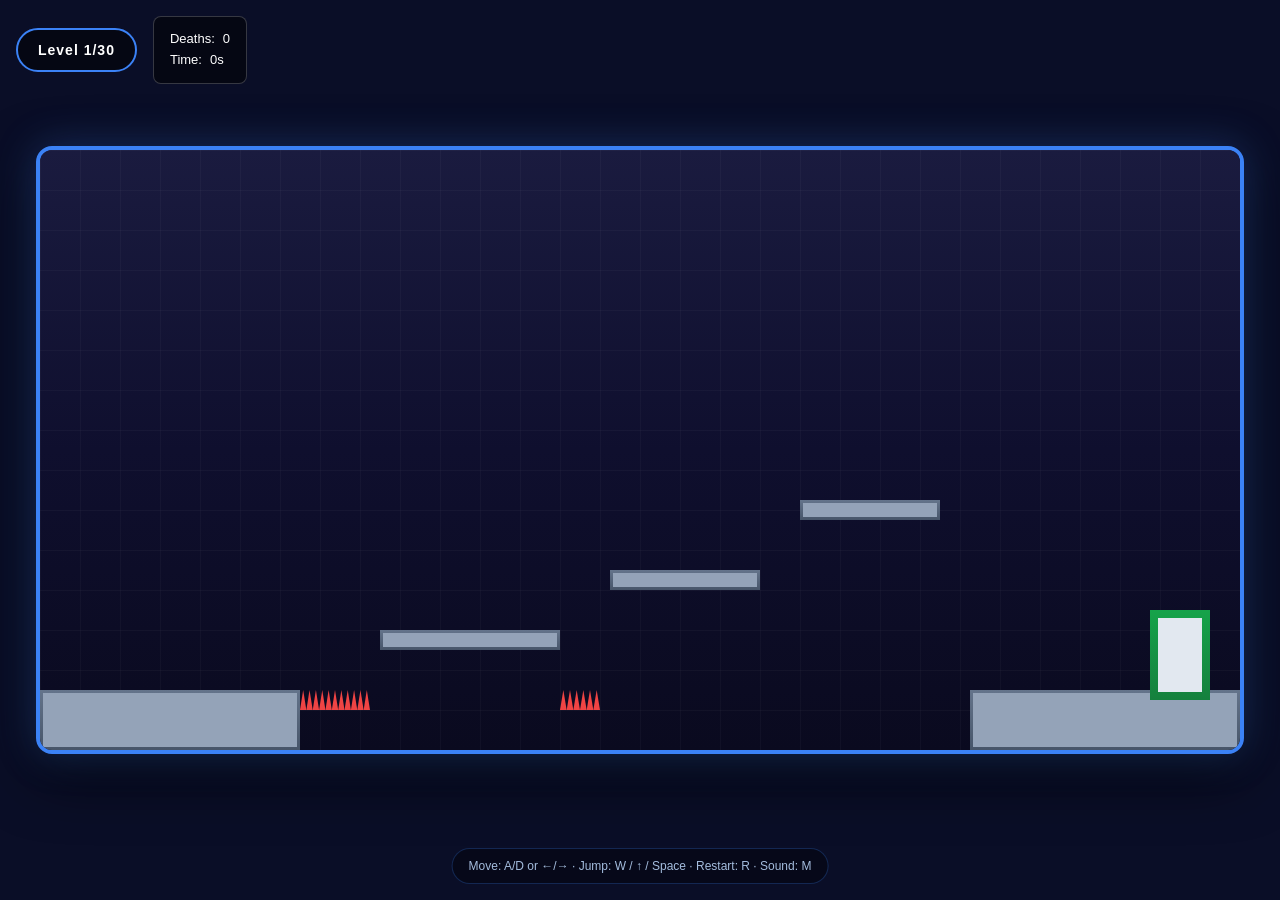
==== advanced-game.html @ cf571238 "Add advanced version with sound effects, 30 levels, saws, and better graphics" ====
<!DOCTYPE html>
<html lang="en">
<head>
  <meta charset="UTF-8" />
  <meta name="viewport" content="width=device-width,initial-scale=1.0" />
  <title>Level Devil - Advanced</title>
  <style>
    * { box-sizing: border-box; }
    html, body {
      margin: 0;
      padding: 0;
      width: 100%;
      height: 100%;
      overflow: hidden;
      background: #0a0e27;
      color: white;
      font-family: 'Arial', sans-serif;
    }
    .container {
      width: 100vw;
      height: 100vh;
      display: flex;
      flex-direction: column;
      align-items: center;
      justify-content: center;
      gap: 16px;
    }
    .header {
      position: absolute;
      top: 16px;
      left: 16px;
      z-index: 10;
      display: flex;
      gap: 16px;
      align-items: center;
    }
    .hud {
      padding: 12px 20px;
      background: rgba(0,0,0,0.5);
      border: 2px solid #3b82f6;
      border-radius: 999px;
      font-weight: bold;
      letter-spacing: 1px;
      font-size: 14px;
    }
    .stats {
      padding: 12px 16px;
      background: rgba(0,0,0,0.5);
      border: 1px solid rgba(255,255,255,0.2);
      border-radius: 8px;
      font-size: 13px;
      line-height: 1.6;
    }
    .stats div {
      display: flex;
      gap: 8px;
    }
    #game {
      display: block;
      background: linear-gradient(135deg, #1a1b3f 0%, #0f0f2e 50%, #0a0a1f 100%);
      border: 4px solid #3b82f6;
      border-radius: 16px;
      box-shadow: 0 0 40px rgba(59, 130, 246, 0.3), 0 20px 60px rgba(0,0,0,0.7);
      max-width: 95vw;
      max-height: 85vh;
    }
    .help {
      position: absolute;
      bottom: 16px;
      left: 50%;
      transform: translateX(-50%);
      font-size: 12px;
      color: #bfdbfe;
      opacity: 0.85;
      background: rgba(0,0,0,0.4);
      padding: 10px 16px;
      border-radius: 999px;
      border: 1px solid rgba(59, 130, 246, 0.3);
      text-align: center;
      z-index: 10;
    }
    .modal {
      position: fixed;
      top: 0;
      left: 0;
      width: 100%;
      height: 100%;
      background: rgba(0,0,0,0.85);
      display: flex;
      align-items: center;
      justify-content: center;
      z-index: 1000;
      backdrop-filter: blur(4px);
    }
    .modal-content {
      background: linear-gradient(135deg, #1a1b3f, #0f0f2e);
      padding: 40px;
      border-radius: 16px;
      border: 2px solid #3b82f6;
      text-align: center;
      max-width: 500px;
      box-shadow: 0 0 60px rgba(59, 130, 246, 0.4);
    }
    .modal h1 {
      font-size: 48px;
      margin: 0 0 20px 0;
      color: #fbbf24;
      text-shadow: 0 0 10px rgba(251, 191, 36, 0.5);
    }
    .modal h2 {
      font-size: 28px;
      margin: 0 0 16px 0;
      color: #60a5fa;
    }
    .modal p {
      font-size: 16px;
      margin: 8px 0;
      color: #d1d5db;
      line-height: 1.6;
    }
    .modal button {
      margin-top: 24px;
      padding: 12px 32px;
      font-size: 16px;
      font-weight: bold;
      background: linear-gradient(135deg, #3b82f6, #1e40af);
      color: white;
      border: none;
      border-radius: 8px;
      cursor: pointer;
      transition: all 0.3s;
    }
    .modal button:hover {
      transform: scale(1.05);
      box-shadow: 0 0 20px rgba(59, 130, 246, 0.6);
    }
    .hidden { display: none; }
  </style>
</head>
<body>
  <div class="container">
    <div class="header">
      <div class="hud" id="hud">Level 1/30</div>
      <div class="stats">
        <div>Deaths: <span id="deathCount">0</span></div>
        <div>Time: <span id="timer">0s</span></div>
      </div>
    </div>
    <canvas id="game" width="1200" height="600"></canvas>
    <div class="help">Move: A/D or ←/→ · Jump: W / ↑ / Space · Restart: R · Sound: M</div>
  </div>

  <div class="modal hidden" id="startModal">
    <div class="modal-content">
      <h1>LEVEL DEVIL</h1>
      <p>A deceptive platformer</p>
      <p>Reach the exit... if you can find it.</p>
      <button onclick="startGame()">START GAME</button>
    </div>
  </div>

  <div class="modal hidden" id="winModal">
    <div class="modal-content">
      <h2 id="winTitle">Level Complete!</h2>
      <p id="winMessage"></p>
      <button onclick="nextLevel()">NEXT LEVEL</button>
    </div>
  </div>

  <div class="modal hidden" id="gameOverModal">
    <div class="modal-content">
      <h2>GAME OVER</h2>
      <p id="gameOverMessage"></p>
      <button onclick="resetLevel()">RETRY</button>
      <button onclick="startGame()">RESTART FROM LEVEL 1</button>
    </div>
  </div>

  <script>
    // ============= AUDIO CONTEXT =============
    class SoundManager {
      constructor() {
        this.enabled = true;
        this.audioContext = null;
      }

      init() {
        if (!this.audioContext) {
          this.audioContext = new (window.AudioContext || window.webkitAudioContext)();
        }
      }

      play(type, duration = 0.1, freq1 = 400, freq2 = 200) {
        if (!this.enabled || !this.audioContext) return;

        const now = this.audioContext.currentTime;
        const osc = this.audioContext.createOscillator();
        const gain = this.audioContext.createGain();

        osc.connect(gain);
        gain.connect(this.audioContext.destination);

        switch(type) {
          case 'jump':
            osc.frequency.setValueAtTime(600, now);
            osc.frequency.exponentialRampToValueAtTime(200, now + 0.15);
            gain.gain.setValueAtTime(0.1, now);
            gain.gain.exponentialRampToValueAtTime(0.01, now + 0.15);
            osc.start(now);
            osc.stop(now + 0.15);
            break;
          case 'death':
            osc.frequency.setValueAtTime(300, now);
            osc.frequency.exponentialRampToValueAtTime(50, now + 0.3);
            gain.gain.setValueAtTime(0.2, now);
            gain.gain.exponentialRampToValueAtTime(0.01, now + 0.3);
            osc.start(now);
            osc.stop(now + 0.3);
            break;
          case 'levelup':
            for (let i = 0; i < 4; i++) {
              const o = this.audioContext.createOscillator();
              const g = this.audioContext.createGain();
              o.connect(g);
              g.connect(this.audioContext.destination);
              o.frequency.value = 400 + i * 150;
              g.gain.setValueAtTime(0.1, now + i * 0.1);
              g.gain.exponentialRampToValueAtTime(0.01, now + i * 0.1 + 0.15);
              o.start(now + i * 0.1);
              o.stop(now + i * 0.1 + 0.15);
            }
            break;
          case 'trap':
            osc.frequency.setValueAtTime(200, now);
            osc.frequency.exponentialRampToValueAtTime(100, now + 0.2);
            gain.gain.setValueAtTime(0.15, now);
            gain.gain.exponentialRampToValueAtTime(0.01, now + 0.2);
            osc.start(now);
            osc.stop(now + 0.2);
            break;
          case 'step':
            osc.frequency.setValueAtTime(freq1, now);
            gain.gain.setValueAtTime(0.05, now);
            gain.gain.exponentialRampToValueAtTime(0.01, now + duration);
            osc.start(now);
            osc.stop(now + duration);
            break;
        }
      }

      toggle() {
        this.enabled = !this.enabled;
        return this.enabled;
      }
    }

    const soundManager = new SoundManager();

    // ============= GAME SETUP =============
    const canvas = document.getElementById("game");
    const ctx = canvas.getContext("2d");
    const hud = document.getElementById("hud");
    const deathCount = document.getElementById("deathCount");
    const timer = document.getElementById("timer");

    const keys = {};
    window.addEventListener("keydown", (e) => {
      const k = e.key.toLowerCase();
      if (["arrowup","arrowdown","arrowleft","arrowright"," "].includes(k) || k === " ") {
        e.preventDefault();
      }
      keys[k] = true;
      if (k === "r") resetLevel();
      if (k === "m") {
        const enabled = soundManager.toggle();
        console.log("Sound: " + (enabled ? "ON" : "OFF"));
      }
    });
    window.addEventListener("keyup", (e) => {
      keys[e.key.toLowerCase()] = false;
    });

    // ============= LEVELS =============
    const levels = [
      {
        name: "Simple Start",
        start: { x: 30, y: 450 },
        platforms: [
          { x: 0, y: 540, w: 260, h: 60 },
          { x: 340, y: 480, w: 180, h: 20 },
          { x: 570, y: 420, w: 150, h: 20 },
          { x: 760, y: 350, w: 140, h: 20 },
          { x: 930, y: 540, w: 270, h: 60 }
        ],
        spikes: [
          { x: 260, y: 540, w: 70, h: 20 },
          { x: 520, y: 540, w: 40, h: 20 }
        ],
        doors: [
          { x: 1110, y: 460, w: 60, h: 90, fake: false }
        ],
        message: "Just reach the green door."
      },
      {
        name: "First Trap",
        start: { x: 30, y: 450 },
        platforms: [
          { x: 0, y: 540, w: 280, h: 60 },
          { x: 360, y: 480, w: 160, h: 20 },
          { x: 580, y: 420, w: 140, h: 20 },
          { x: 770, y: 500, w: 160, h: 20 },
          { x: 970, y: 540, w: 230, h: 60 }
        ],
        spikes: [
          { x: 280, y: 540, w: 60, h: 20 },
          { x: 520, y: 540, w: 30, h: 20 },
          { x: 720, y: 540, w: 30, h: 20 }
        ],
        doors: [
          { x: 1140, y: 460, w: 60, h: 90, fake: false },
          { x: 800, y: 400, w: 60, h: 90, fake: true }
        ],
        message: "Red doors are traps."
      },
      {
        name: "Disappearing Act",
        start: { x: 30, y: 450 },
        platforms: [
          { x: 0, y: 540, w: 280, h: 60 },
          { x: 360, y: 480, w: 160, h: 20 },
          { x: 580, y: 420, w: 140, h: 20, disappearOnTouch: true },
          { x: 770, y: 470, w: 180, h: 20 },
          { x: 1000, y: 540, w: 200, h: 60 }
        ],
        spikes: [
          { x: 280, y: 540, w: 60, h: 20 },
          { x: 520, y: 540, w: 30, h: 20 },
          { x: 750, y: 540, w: 30, h: 20 }
        ],
        doors: [
          { x: 1140, y: 460, w: 60, h: 90, fake: false }
        ],
        message: "Some platforms disappear when you step on them."
      },
      {
        name: "Double Fake",
        start: { x: 30, y: 450 },
        platforms: [
          { x: 0, y: 540, w: 300, h: 60 },
          { x: 380, y: 480, w: 160, h: 20 },
          { x: 600, y: 420, w: 150, h: 20 },
          { x: 800, y: 350, w: 120, h: 20 },
          { x: 1000, y: 540, w: 200, h: 60 }
        ],
        spikes: [
          { x: 300, y: 540, w: 60, h: 20 },
          { x: 540, y: 540, w: 35, h: 20 },
          { x: 750, y: 540, w: 35, h: 20 },
          { x: 920, y: 540, w: 35, h: 20 }
        ],
        doors: [
          { x: 1150, y: 460, w: 60, h: 90, fake: false },
          { x: 820, y: 250, w: 60, h: 90, fake: true },
          { x: 600, y: 310, w: 60, h: 90, fake: true }
        ],
        message: "Two fake exits. Only one is real."
      },
      {
        name: "Reverse Controls",
        start: { x: 30, y: 450 },
        platforms: [
          { x: 0, y: 540, w: 280, h: 60 },
          { x: 360, y: 480, w: 160, h: 20 },
          { x: 580, y: 420, w: 140, h: 20 },
          { x: 800, y: 360, w: 160, h: 20 },
          { x: 1000, y: 540, w: 200, h: 60 }
        ],
        spikes: [
          { x: 280, y: 540, w: 60, h: 20 },
          { x: 520, y: 540, w: 30, h: 20 },
          { x: 720, y: 540, w: 40, h: 20 },
          { x: 960, y: 540, w: 30, h: 20 }
        ],
        doors: [
          { x: 1150, y: 460, w: 60, h: 90, fake: false }
        ],
        message: "Your controls will flip. Be ready.",
        controlFlip: { triggerX: 700, duration: 120 }
      },
      {
        name: "Spike Maze",
        start: { x: 30, y: 450 },
        platforms: [
          { x: 0, y: 540, w: 300, h: 60 },
          { x: 380, y: 480, w: 160, h: 20 },
          { x: 580, y: 420, w: 160, h: 20 },
          { x: 800, y: 360, w: 160, h: 20 },
          { x: 1020, y: 540, w: 180, h: 60 }
        ],
        spikes: [
          { x: 300, y: 540, w: 65, h: 20 },
          { x: 540, y: 540, w: 30, h: 20 },
          { x: 740, y: 540, w: 50, h: 20 },
          { x: 960, y: 540, w: 50, h: 20 }
        ],
        doors: [
          { x: 1150, y: 460, w: 60, h: 90, fake: false }
        ],
        message: "Navigate through the spikes."
      },
      {
        name: "Hidden Exit",
        start: { x: 30, y: 450 },
        platforms: [
          { x: 0, y: 540, w: 280, h: 60 },
          { x: 360, y: 480, w: 160, h: 20 },
          { x: 580, y: 420, w: 140, h: 20 },
          { x: 780, y: 500, w: 150, h: 20 },
          { x: 1000, y: 540, w: 200, h: 60 }
        ],
        spikes: [
          { x: 280, y: 540, w: 60, h: 20 },
          { x: 520, y: 540, w: 30, h: 20 },
          { x: 720, y: 540, w: 40, h: 20 },
          { x: 950, y: 540, w: 40, h: 20 }
        ],
        doors: [
          { x: 1140, y: 460, w: 60, h: 90, fake: false },
          { x: 360, y: 380, w: 60, h: 90, fake: true },
          { x: 600, y: 320, w: 60, h: 90, fake: true }
        ],
        message: "Multiple doors. Find the real one."
      },
      {
        name: "Moving Hazard",
        start: { x: 30, y: 450 },
        platforms: [
          { x: 0, y: 540, w: 300, h: 60 },
          { x: 380, y: 480, w: 160, h: 20 },
          { x: 600, y: 420, w: 140, h: 20 },
          { x: 800, y: 360, w: 140, h: 20 },
          { x: 1000, y: 540, w: 200, h: 60 }
        ],
        spikes: [
          { x: 300, y: 540, w: 65, h: 20 },
          { x: 540, y: 540, w: 35, h: 20 },
          { x: 740, y: 540, w: 35, h: 20 },
          { x: 960, y: 540, w: 30, h: 20 }
        ],
        saws: [
          { x: 400, y: 300, r: 25, direction: 1, speed: 2 }
        ],
        doors: [
          { x: 1140, y: 460, w: 60, h: 90, fake: false }
        ],
        message: "Watch out for the saw."
      },
      {
        name: "The Deceiver",
        start: { x: 30, y: 450 },
        platforms: [
          { x: 0, y: 540, w: 300, h: 60 },
          { x: 380, y: 470, w: 150, h: 20 },
          { x: 570, y: 410, w: 140, h: 20, disappearOnTouch: true },
          { x: 760, y: 470, w: 160, h: 20 },
          { x: 990, y: 540, w: 210, h: 60 }
        ],
        spikes: [
          { x: 300, y: 540, w: 65, h: 20 },
          { x: 530, y: 540, w: 30, h: 20 },
          { x: 710, y: 540, w: 40, h: 20 },
          { x: 950, y: 540, w: 35, h: 20 }
        ],
        doors: [
          { x: 1160, y: 460, w: 60, h: 90, fake: false },
          { x: 390, y: 370, w: 60, h: 90, fake: true }
        ],
        message: "Trust nothing.",
        controlFlip: { triggerX: 650, duration: 100 }
      },
      {
        name: "Final Challenge",
        start: { x: 30, y: 450 },
        platforms: [
          { x: 0, y: 540, w: 300, h: 60 },
          { x: 380, y: 480, w: 140, h: 20 },
          { x: 560, y: 420, w: 130, h: 20, disappearOnTouch: true },
          { x: 740, y: 360, w: 150, h: 20 },
          { x: 950, y: 470, w: 160, h: 20, disappearOnTouch: true },
          { x: 1050, y: 540, w: 150, h: 60 }
        ],
        spikes: [
          { x: 300, y: 540, w: 65, h: 20 },
          { x: 520, y: 540, w: 30, h: 20 },
          { x: 690, y: 540, w: 40, h: 20 },
          { x: 890, y: 540, w: 50, h: 20 }
        ],
        saws: [
          { x: 650, y: 280, r: 20, direction: 1, speed: 2.5 }
        ],
        doors: [
          { x: 1165, y: 460, w: 60, h: 90, fake: false },
          { x: 760, y: 260, w: 60, h: 90, fake: true }
        ],
        message: "Almost there. Don't give up.",
        controlFlip: { triggerX: 700, duration: 150 }
      },
      // More levels...
      ...Array.from({ length: 20 }, (_, i) => ({
        name: `Level ${11 + i}`,
        start: { x: 30, y: 450 },
        platforms: generateRandomLevel(i + 11),
        spikes: generateRandomSpikes(i + 11),
        saws: i % 3 === 0 ? [{ x: 400 + i * 30, y: 250 + i * 10, r: 20, direction: 1, speed: 2 + i * 0.1 }] : [],
        doors: [
          { x: 1140, y: 460, w: 60, h: 90, fake: false },
          ...generateFakeDoors(i + 11)
        ],
        message: ["Keep going!", "You got this!", "Almost there!", "Don't stop!", "One more push!"][i % 5],
        controlFlip: i % 4 === 0 ? { triggerX: 600 + i * 20, duration: 120 + i * 5 } : undefined
      }))
    ];

    function generateRandomLevel(seed) {
      const platforms = [
        { x: 0, y: 540, w: 300 + seed * 2, h: 60 }
      ];
      for (let i = 0; i < 4 + seed % 3; i++) {
        platforms.push({
          x: 350 + i * 200 + seed * 5,
          y: 480 - i * 50 - (seed % 10) * 3,
          w: 140 + (seed % 20),
          h: 20,
          disappearOnTouch: seed % (i + 2) === 0
        });
      }
      platforms.push({ x: 1000, y: 540, w: 200, h: 60 });
      return platforms;
    }

    function generateRandomSpikes(seed) {
      const spikes = [];
      for (let i = 0; i < 4 + seed % 3; i++) {
        spikes.push({
          x: 280 + i * 240 + seed * 3,
          y: 540,
          w: 30 + (seed % 40),
          h: 20
        });
      }
      return spikes;
    }

    function generateFakeDoors(seed) {
      const count = 1 + seed % 3;
      const doors = [];
      for (let i = 0; i < count; i++) {
        doors.push({
          x: 400 + i * 300 + seed * 10,
          y: 300 - i * 80,
          w: 60,
          h: 90,
          fake: true
        });
      }
      return doors;
    }

    let currentLevel = 0;
    let player;
    let gameOver = false;
    let levelStartTime = 0;
    let totalDeaths = 0;
    let levelDeaths = 0;
    let gameStarted = false;

    function createPlayer(x, y) {
      return {
        x, y,
        w: 28,
        h: 42,
        vx: 0,
        vy: 0,
        speed: 5,
        jumpForce: 14.5,
        gravity: 0.75,
        onGround: false,
        dir: 1,
        flipped: false,
        flipTimer: 0,
        color: "#facc15"
      };
    }

    function startGame() {
      soundManager.init();
      gameStarted = true;
      totalDeaths = 0;
      loadLevel(0);
      document.getElementById("startModal").classList.add("hidden");
    }

    function loadLevel(index) {
      currentLevel = Math.min(index, levels.length - 1);
      const level = levels[currentLevel];
      player = createPlayer(level.start.x, level.start.y);
      gameOver = false;
      levelDeaths = 0;
      levelStartTime = Date.now();
      hud.textContent = `Level ${currentLevel + 1}/${levels.length}`;
      for (const p of level.platforms) p.triggered = false;
    }

    function resetLevel() {
      soundManager.play('death');
      levelDeaths++;
      totalDeaths++;
      deathCount.textContent = totalDeaths;
      loadLevel(currentLevel);
    }

    function rectsIntersect(a, b) {
      return a.x < b.x + b.w &&
             a.x + a.w > b.x &&
             a.y < b.y + b.h &&
             a.y + a.h > b.y;
    }

    function getActivePlatforms() {
      const level = levels[currentLevel];
      return level.platforms.filter(p => !(p.disappearOnTouch && p.triggered));
    }

    function hitSpike() {
      const level = levels[currentLevel];
      for (const spike of level.spikes) {
        if (rectsIntersect(player, spike)) return true;
      }
      return false;
    }

    function hitSaw() {
      const level = levels[currentLevel];
      if (!level.saws) return false;
      for (const saw of level.saws) {
        const dx = (player.x + player.w / 2) - saw.x;
        const dy = (player.y + player.h / 2) - saw.y;
        const dist = Math.sqrt(dx * dx + dy * dy);
        if (dist < saw.r + 15) return true;
      }
      return false;
    }

    function checkDoor() {
      const level = levels[currentLevel];
      for (const door of level.doors) {
        if (door.fake && rectsIntersect(player, door)) {
          return "fake";
        }
        if (!door.fake && rectsIntersect(player, door)) {
          return "goal";
        }
      }
      return null;
    }

    function nextLevel() {
      soundManager.play('levelup');
      if (currentLevel < levels.length - 1) {
        document.getElementById("winModal").classList.remove("hidden");
        document.getElementById("winTitle").textContent = `Level ${currentLevel + 1} Complete!`;
        document.getElementById("winMessage").textContent = `Deaths: ${levelDeaths} | Time: ${Math.floor((Date.now() - levelStartTime) / 1000)}s`;
      } else {
        document.getElementById("winModal").classList.remove("hidden");
        document.getElementById("winTitle").textContent = "YOU ESCAPED THE DEVIL!";
        document.getElementById("winMessage").textContent = `Total Deaths: ${totalDeaths} | Final Time: ${Math.floor((Date.now() - levelStartTime) / 1000)}s`;
      }
    }

    function goToNextLevel() {
      loadLevel(currentLevel + 1);
      document.getElementById("winModal").classList.add("hidden");
    }

    function die() {
      if (gameOver) return;
      gameOver = true;
      soundManager.play('death');
      setTimeout(resetLevel, 300);
    }

    function update() {
      if (gameOver || !gameStarted) return;

      const level = levels[currentLevel];

      let moveX = 0;
      if (keys.d || keys.arrowright) moveX += 1;
      if (keys.a || keys.arrowleft) moveX -= 1;

      if (player.flipped) moveX *= -1;

      if (moveX !== 0) {
        player.vx = moveX * player.speed;
        player.dir = moveX;
      } else {
        player.vx = 0;
      }

      if ((keys.w || keys.arrowup || keys[" "]) && player.onGround) {
        player.vy = -player.jumpForce;
        player.onGround = false;
        soundManager.play('jump');
      }

      if (player.flipTimer > 0) {
        player.flipTimer -= 1;
      } else {
        player.flipped = false;
      }

      if (level.controlFlip && player.x > level.controlFlip.triggerX && !player.flipped) {
        player.flipped = true;
        player.flipTimer = level.controlFlip.duration;
        soundManager.play('trap');
      }

      player.vy += player.gravity;
      player.x += player.vx;

      for (const p of getActivePlatforms()) {
        if (rectsIntersect(player, p)) {
          if (player.vx > 0) player.x = p.x - player.w;
          if (player.vx < 0) player.x = p.x + p.w;
        }
      }

      player.y += player.vy;
      player.onGround = false;

      for (const p of getActivePlatforms()) {
        if (rectsIntersect(player, p)) {
          if (player.vy > 0) {
            player.y = p.y - player.h;
            player.vy = 0;
            player.onGround = true;
          } else if (player.vy < 0) {
            player.y = p.y + p.h;
            player.vy = 0;
          }

          if (p.disappearOnTouch && !p.triggered) {
            p.triggered = true;
          }
        }
      }

      if (player.y > canvas.height + 100) die();
      if (player.x < 0) player.x = 0;
      if (player.x + player.w > 1600) player.x = 1600 - player.w;

      if (hitSpike()) die();
      if (hitSaw()) die();

      const doorState = checkDoor();
      if (doorState === "fake") {
        soundManager.play('trap');
        die();
      }
      if (doorState === "goal") nextLevel();

      const elapsed = Math.floor((Date.now() - levelStartTime) / 1000);
      timer.textContent = elapsed + "s";
    }

    function drawBackground() {
      ctx.clearRect(0, 0, canvas.width, canvas.height);
      const grad = ctx.createLinearGradient(0, 0, 0, canvas.height);
      grad.addColorStop(0, "#1a1b3f");
      grad.addColorStop(0.5, "#0f0f2e");
      grad.addColorStop(1, "#0a0a1f");
      ctx.fillStyle = grad;
      ctx.fillRect(0, 0, canvas.width, canvas.height);

      ctx.fillStyle = "rgba(255,255,255,0.03)";
      for (let x = 0; x < canvas.width; x += 40) {
        ctx.fillRect(x, 0, 1, canvas.height);
      }
      for (let y = 0; y < canvas.height; y += 40) {
        ctx.fillRect(0, y, canvas.width, 1);
      }
    }

    function drawPlatforms() {
      const level = levels[currentLevel];
      for (const p of getActivePlatforms()) {
        const gradient = ctx.createLinearGradient(p.x, p.y, p.x, p.y + p.h);
        gradient.addColorStop(0, "#64748b");
        gradient.addColorStop(1, "#475569");
        ctx.fillStyle = gradient;
        ctx.fillRect(p.x, p.y, p.w, p.h);
        ctx.fillStyle = "#94a3b8";
        ctx.fillRect(p.x + 3, p.y + 3, p.w - 6, p.h - 6);
      }

      for (const d of level.doors) {
        const gradient = ctx.createLinearGradient(d.x, d.y, d.x, d.y + d.h);
        gradient.addColorStop(0, d.fake ? "#dc2626" : "#16a34a");
        gradient.addColorStop(1, d.fake ? "#7f1d1d" : "#15803d");
        ctx.fillStyle = gradient;
        ctx.fillRect(d.x, d.y, d.w, d.h);
        ctx.fillStyle = "#e2e8f0";
        ctx.fillRect(d.x + 8, d.y + 8, d.w - 16, d.h - 16);
      }
    }

    function drawSpikes() {
      const level = levels[currentLevel];
      for (const s of level.spikes) {
        ctx.fillStyle = "#ef4444";
        const count = Math.max(3, Math.floor(s.w / 6));
        const step = s.w / count;
        for (let i = 0; i < count; i++) {
          const x = s.x + i * step;
          ctx.beginPath();
          ctx.moveTo(x, s.y + s.h);
          ctx.lineTo(x + step / 2, s.y);
          ctx.lineTo(x + step, s.y + s.h);
          ctx.closePath();
          ctx.fill();
        }
      }
    }

    function drawSaws() {
      const level = levels[currentLevel];
      if (!level.saws) return;

      for (const saw of level.saws) {
        saw.x += saw.speed * saw.direction;
        if (saw.x < 200) saw.direction = 1;
        if (saw.x > canvas.width - 200) saw.direction = -1;

        ctx.save();
        ctx.translate(saw.x, saw.y);
        ctx.rotate((Date.now() / 20) % (Math.PI * 2));

        ctx.fillStyle = "#64748b";
        ctx.beginPath();
        ctx.arc(0, 0, saw.r, 0, Math.PI * 2);
        ctx.fill();

        ctx.fillStyle = "#ef4444";
        for (let i = 0; i < 8; i++) {
          const angle = (i / 8) * Math.PI * 2;
          const x1 = Math.cos(angle) * (saw.r - 5);
          const y1 = Math.sin(angle) * (saw.r - 5);
          const x2 = Math.cos(angle + 0.3) * saw.r;
          const y2 = Math.sin(angle + 0.3) * saw.r;
          ctx.beginPath();
          ctx.moveTo(x1, y1);
          ctx.lineTo(x2, y2);
          ctx.lineWidth = 2;
          ctx.stroke();
        }

        ctx.restore();
      }
    }

    function drawPlayer() {
      ctx.fillStyle = player.flipped ? "#f87171" : player.color;
      ctx.fillRect(player.x, player.y, player.w, player.h);

      ctx.fillStyle = "#1f2937";
      const eyex = player.x + (player.dir > 0 ? 10 : 12);
      ctx.fillRect(eyex, player.y + 10, 4, 4);
      ctx.fillRect(player.x + (player.dir > 0 ? 16 : 6), player.y + 10, 4, 4);

      if (player.flipTimer > 0) {
        ctx.fillStyle = "rgba(248, 113, 113, 0.3)";
        ctx.fillRect(player.x - 5, player.y - 5, player.w + 10, player.h + 10);
      }
    }

    function drawMessage() {
      const level = levels[currentLevel];
      ctx.fillStyle = "rgba(0,0,0,0.4)";
      ctx.fillRect(16, 16, 450, 35);
      ctx.fillStyle = "#fef3c7";
      ctx.font = "bold 16px Arial";
      ctx.fillText(level.message, 28, 42);
    }

    function draw() {
      drawBackground();
      drawPlatforms();
      drawSpikes();
      drawSaws();
      drawPlayer();
      drawMessage();
    }

    function loop() {
      update();
      draw();
      requestAnimationFrame(loop);
    }

    window.startGame = startGame;
    window.nextLevel = goToNextLevel;
    window.resetLevel = resetLevel;

    loop();
    document.getElementById("startModal").classList.remove("hidden");
  </script>
</body>
</html>
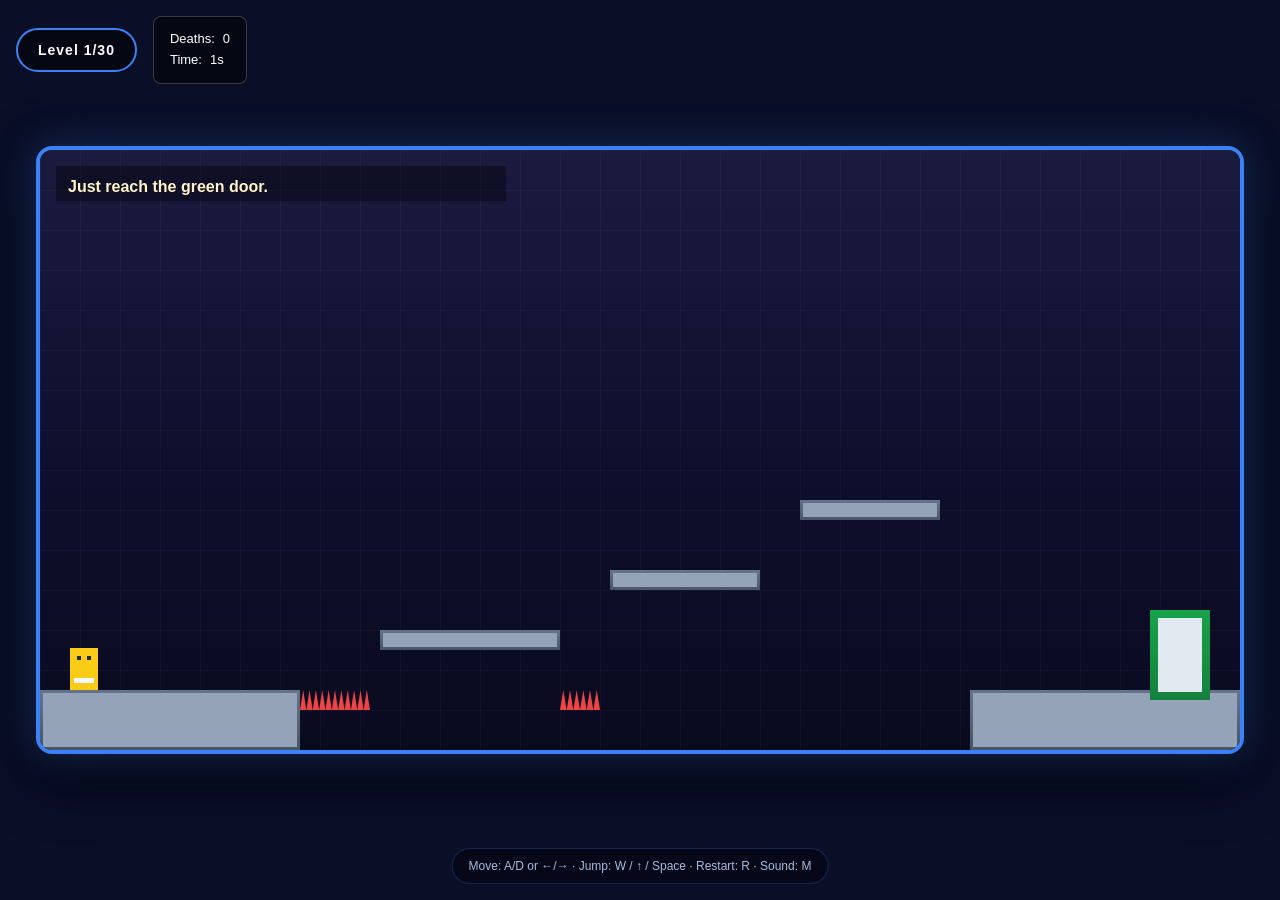
==== commit c929498f: "Fix missing player hero and ensure the character is always visible and starts immediately in the gam" ====
--- a/advanced-game.html
+++ b/advanced-game.html
@@ -177,45 +177,36 @@
   </div>
 
   <script>
-    // ============= AUDIO CONTEXT =============
     class SoundManager {
       constructor() {
         this.enabled = true;
         this.audioContext = null;
       }
-
       init() {
         if (!this.audioContext) {
           this.audioContext = new (window.AudioContext || window.webkitAudioContext)();
         }
       }
-
-      play(type, duration = 0.1, freq1 = 400, freq2 = 200) {
+      play(type) {
         if (!this.enabled || !this.audioContext) return;
-
         const now = this.audioContext.currentTime;
         const osc = this.audioContext.createOscillator();
         const gain = this.audioContext.createGain();
-
         osc.connect(gain);
         gain.connect(this.audioContext.destination);
 
         switch(type) {
           case 'jump':
-            osc.frequency.setValueAtTime(600, now);
-            osc.frequency.exponentialRampToValueAtTime(200, now + 0.15);
-            gain.gain.setValueAtTime(0.1, now);
-            gain.gain.exponentialRampToValueAtTime(0.01, now + 0.15);
-            osc.start(now);
-            osc.stop(now + 0.15);
+            osc.frequency.setValueAtTime(620, now);
+            osc.frequency.exponentialRampToValueAtTime(200, now + 0.18);
+            gain.gain.setValueAtTime(0.08, now);
+            gain.gain.exponentialRampToValueAtTime(0.01, now + 0.18);
             break;
           case 'death':
-            osc.frequency.setValueAtTime(300, now);
-            osc.frequency.exponentialRampToValueAtTime(50, now + 0.3);
-            gain.gain.setValueAtTime(0.2, now);
-            gain.gain.exponentialRampToValueAtTime(0.01, now + 0.3);
-            osc.start(now);
-            osc.stop(now + 0.3);
+            osc.frequency.setValueAtTime(260, now);
+            osc.frequency.exponentialRampToValueAtTime(60, now + 0.35);
+            gain.gain.setValueAtTime(0.18, now);
+            gain.gain.exponentialRampToValueAtTime(0.01, now + 0.35);
             break;
           case 'levelup':
             for (let i = 0; i < 4; i++) {
@@ -223,31 +214,27 @@
               const g = this.audioContext.createGain();
               o.connect(g);
               g.connect(this.audioContext.destination);
-              o.frequency.value = 400 + i * 150;
-              g.gain.setValueAtTime(0.1, now + i * 0.1);
-              g.gain.exponentialRampToValueAtTime(0.01, now + i * 0.1 + 0.15);
-              o.start(now + i * 0.1);
-              o.stop(now + i * 0.1 + 0.15);
+              o.frequency.value = 420 + i * 180;
+              g.gain.setValueAtTime(0.08, now + i * 0.08);
+              g.gain.exponentialRampToValueAtTime(0.01, now + i * 0.08 + 0.14);
+              o.start(now + i * 0.08);
+              o.stop(now + i * 0.08 + 0.14);
             }
-            break;
+            return;
           case 'trap':
             osc.frequency.setValueAtTime(200, now);
-            osc.frequency.exponentialRampToValueAtTime(100, now + 0.2);
-            gain.gain.setValueAtTime(0.15, now);
+            osc.frequency.exponentialRampToValueAtTime(90, now + 0.2);
+            gain.gain.setValueAtTime(0.14, now);
             gain.gain.exponentialRampToValueAtTime(0.01, now + 0.2);
-            osc.start(now);
-            osc.stop(now + 0.2);
             break;
-          case 'step':
-            osc.frequency.setValueAtTime(freq1, now);
+          default:
+            osc.frequency.setValueAtTime(350, now);
             gain.gain.setValueAtTime(0.05, now);
-            gain.gain.exponentialRampToValueAtTime(0.01, now + duration);
-            osc.start(now);
-            osc.stop(now + duration);
-            break;
+            gain.gain.exponentialRampToValueAtTime(0.01, now + 0.08);
         }
-      }
-
+        osc.start(now);
+        osc.stop(now + 0.25);
+      }
       toggle() {
         this.enabled = !this.enabled;
         return this.enabled;
@@ -255,13 +242,12 @@
     }
 
     const soundManager = new SoundManager();
-
-    // ============= GAME SETUP =============
     const canvas = document.getElementById("game");
     const ctx = canvas.getContext("2d");
     const hud = document.getElementById("hud");
     const deathCount = document.getElementById("deathCount");
     const timer = document.getElementById("timer");
+    const startModal = document.getElementById("startModal");
 
     const keys = {};
     window.addEventListener("keydown", (e) => {
@@ -280,7 +266,6 @@
       keys[e.key.toLowerCase()] = false;
     });
 
-    // ============= LEVELS =============
     const levels = [
       {
         name: "Simple Start",
@@ -505,7 +490,6 @@
         message: "Almost there. Don't give up.",
         controlFlip: { triggerX: 700, duration: 150 }
       },
-      // More levels...
       ...Array.from({ length: 20 }, (_, i) => ({
         name: `Level ${11 + i}`,
         start: { x: 30, y: 450 },
@@ -567,7 +551,7 @@
     }
 
     let currentLevel = 0;
-    let player;
+    let player = null;
     let gameOver = false;
     let levelStartTime = 0;
     let totalDeaths = 0;
@@ -588,7 +572,7 @@
         dir: 1,
         flipped: false,
         flipTimer: 0,
-        color: "#facc15"
+        color: '#facc15'
       };
     }
 
@@ -596,8 +580,9 @@
       soundManager.init();
       gameStarted = true;
       totalDeaths = 0;
+      deathCount.textContent = totalDeaths;
       loadLevel(0);
-      document.getElementById("startModal").classList.add("hidden");
+      startModal.classList.add('hidden');
     }
 
     function loadLevel(index) {
@@ -612,6 +597,7 @@
     }
 
     function resetLevel() {
+      if (!gameStarted) return;
       soundManager.play('death');
       levelDeaths++;
       totalDeaths++;
@@ -654,12 +640,8 @@
     function checkDoor() {
       const level = levels[currentLevel];
       for (const door of level.doors) {
-        if (door.fake && rectsIntersect(player, door)) {
-          return "fake";
-        }
-        if (!door.fake && rectsIntersect(player, door)) {
-          return "goal";
-        }
+        if (door.fake && rectsIntersect(player, door)) return 'fake';
+        if (!door.fake && rectsIntersect(player, door)) return 'goal';
       }
       return null;
     }
@@ -667,31 +649,30 @@
     function nextLevel() {
       soundManager.play('levelup');
       if (currentLevel < levels.length - 1) {
-        document.getElementById("winModal").classList.remove("hidden");
-        document.getElementById("winTitle").textContent = `Level ${currentLevel + 1} Complete!`;
-        document.getElementById("winMessage").textContent = `Deaths: ${levelDeaths} | Time: ${Math.floor((Date.now() - levelStartTime) / 1000)}s`;
+        document.getElementById('winModal').classList.remove('hidden');
+        document.getElementById('winTitle').textContent = `Level ${currentLevel + 1} Complete!`;
+        document.getElementById('winMessage').textContent = `Deaths: ${levelDeaths} | Time: ${Math.floor((Date.now() - levelStartTime) / 1000)}s`;
       } else {
-        document.getElementById("winModal").classList.remove("hidden");
-        document.getElementById("winTitle").textContent = "YOU ESCAPED THE DEVIL!";
-        document.getElementById("winMessage").textContent = `Total Deaths: ${totalDeaths} | Final Time: ${Math.floor((Date.now() - levelStartTime) / 1000)}s`;
+        document.getElementById('winModal').classList.remove('hidden');
+        document.getElementById('winTitle').textContent = 'YOU ESCAPED THE DEVIL!';
+        document.getElementById('winMessage').textContent = `Total Deaths: ${totalDeaths} | Final Time: ${Math.floor((Date.now() - levelStartTime) / 1000)}s`;
       }
     }
 
     function goToNextLevel() {
+      document.getElementById('winModal').classList.add('hidden');
       loadLevel(currentLevel + 1);
-      document.getElementById("winModal").classList.add("hidden");
     }
 
     function die() {
-      if (gameOver) return;
+      if (gameOver || !gameStarted) return;
       gameOver = true;
       soundManager.play('death');
       setTimeout(resetLevel, 300);
     }
 
     function update() {
-      if (gameOver || !gameStarted) return;
-
+      if (gameOver || !gameStarted || !player) return;
       const level = levels[currentLevel];
 
       let moveX = 0;
@@ -707,7 +688,7 @@
         player.vx = 0;
       }
 
-      if ((keys.w || keys.arrowup || keys[" "]) && player.onGround) {
+      if ((keys.w || keys.arrowup || keys[' ']) && player.onGround) {
         player.vy = -player.jumpForce;
         player.onGround = false;
         soundManager.play('jump');
@@ -763,26 +744,26 @@
       if (hitSaw()) die();
 
       const doorState = checkDoor();
-      if (doorState === "fake") {
+      if (doorState === 'fake') {
         soundManager.play('trap');
         die();
       }
-      if (doorState === "goal") nextLevel();
+      if (doorState === 'goal') nextLevel();
 
       const elapsed = Math.floor((Date.now() - levelStartTime) / 1000);
-      timer.textContent = elapsed + "s";
+      timer.textContent = elapsed + 's';
     }
 
     function drawBackground() {
       ctx.clearRect(0, 0, canvas.width, canvas.height);
       const grad = ctx.createLinearGradient(0, 0, 0, canvas.height);
-      grad.addColorStop(0, "#1a1b3f");
-      grad.addColorStop(0.5, "#0f0f2e");
-      grad.addColorStop(1, "#0a0a1f");
+      grad.addColorStop(0, '#1a1b3f');
+      grad.addColorStop(0.5, '#0f0f2e');
+      grad.addColorStop(1, '#0a0a1f');
       ctx.fillStyle = grad;
       ctx.fillRect(0, 0, canvas.width, canvas.height);
 
-      ctx.fillStyle = "rgba(255,255,255,0.03)";
+      ctx.fillStyle = 'rgba(255,255,255,0.03)';
       for (let x = 0; x < canvas.width; x += 40) {
         ctx.fillRect(x, 0, 1, canvas.height);
       }
@@ -795,21 +776,21 @@
       const level = levels[currentLevel];
       for (const p of getActivePlatforms()) {
         const gradient = ctx.createLinearGradient(p.x, p.y, p.x, p.y + p.h);
-        gradient.addColorStop(0, "#64748b");
-        gradient.addColorStop(1, "#475569");
+        gradient.addColorStop(0, '#64748b');
+        gradient.addColorStop(1, '#475569');
         ctx.fillStyle = gradient;
         ctx.fillRect(p.x, p.y, p.w, p.h);
-        ctx.fillStyle = "#94a3b8";
+        ctx.fillStyle = '#94a3b8';
         ctx.fillRect(p.x + 3, p.y + 3, p.w - 6, p.h - 6);
       }
 
       for (const d of level.doors) {
         const gradient = ctx.createLinearGradient(d.x, d.y, d.x, d.y + d.h);
-        gradient.addColorStop(0, d.fake ? "#dc2626" : "#16a34a");
-        gradient.addColorStop(1, d.fake ? "#7f1d1d" : "#15803d");
+        gradient.addColorStop(0, d.fake ? '#dc2626' : '#16a34a');
+        gradient.addColorStop(1, d.fake ? '#7f1d1d' : '#15803d');
         ctx.fillStyle = gradient;
         ctx.fillRect(d.x, d.y, d.w, d.h);
-        ctx.fillStyle = "#e2e8f0";
+        ctx.fillStyle = '#e2e8f0';
         ctx.fillRect(d.x + 8, d.y + 8, d.w - 16, d.h - 16);
       }
     }
@@ -817,7 +798,7 @@
     function drawSpikes() {
       const level = levels[currentLevel];
       for (const s of level.spikes) {
-        ctx.fillStyle = "#ef4444";
+        ctx.fillStyle = '#ef4444';
         const count = Math.max(3, Math.floor(s.w / 6));
         const step = s.w / count;
         for (let i = 0; i < count; i++) {
@@ -835,7 +816,6 @@
     function drawSaws() {
       const level = levels[currentLevel];
       if (!level.saws) return;
-
       for (const saw of level.saws) {
         saw.x += saw.speed * saw.direction;
         if (saw.x < 200) saw.direction = 1;
@@ -845,12 +825,12 @@
         ctx.translate(saw.x, saw.y);
         ctx.rotate((Date.now() / 20) % (Math.PI * 2));
 
-        ctx.fillStyle = "#64748b";
+        ctx.fillStyle = '#64748b';
         ctx.beginPath();
         ctx.arc(0, 0, saw.r, 0, Math.PI * 2);
         ctx.fill();
 
-        ctx.fillStyle = "#ef4444";
+        ctx.fillStyle = '#ef4444';
         for (let i = 0; i < 8; i++) {
           const angle = (i / 8) * Math.PI * 2;
           const x1 = Math.cos(angle) * (saw.r - 5);
@@ -869,26 +849,35 @@
     }
 
     function drawPlayer() {
-      ctx.fillStyle = player.flipped ? "#f87171" : player.color;
-      ctx.fillRect(player.x, player.y, player.w, player.h);
-
-      ctx.fillStyle = "#1f2937";
-      const eyex = player.x + (player.dir > 0 ? 10 : 12);
-      ctx.fillRect(eyex, player.y + 10, 4, 4);
-      ctx.fillRect(player.x + (player.dir > 0 ? 16 : 6), player.y + 10, 4, 4);
+      if (!player) return;
+
+      ctx.save();
+      ctx.translate(player.x, player.y);
+
+      ctx.fillStyle = player.flipped ? '#f87171' : '#facc15';
+      ctx.fillRect(0, 0, player.w, player.h);
+
+      ctx.fillStyle = '#1f2937';
+      ctx.fillRect(player.dir > 0 ? 7 : 14, 8, 4, 4);
+      ctx.fillRect(player.dir > 0 ? 17 : 5, 8, 4, 4);
+
+      ctx.fillStyle = '#f8fafc';
+      ctx.fillRect(4, 30, player.w - 8, 5);
+
+      ctx.restore();
 
       if (player.flipTimer > 0) {
-        ctx.fillStyle = "rgba(248, 113, 113, 0.3)";
-        ctx.fillRect(player.x - 5, player.y - 5, player.w + 10, player.h + 10);
+        ctx.fillStyle = 'rgba(248, 113, 113, 0.25)';
+        ctx.fillRect(player.x - 6, player.y - 6, player.w + 12, player.h + 12);
       }
     }
 
     function drawMessage() {
       const level = levels[currentLevel];
-      ctx.fillStyle = "rgba(0,0,0,0.4)";
+      ctx.fillStyle = 'rgba(0,0,0,0.4)';
       ctx.fillRect(16, 16, 450, 35);
-      ctx.fillStyle = "#fef3c7";
-      ctx.font = "bold 16px Arial";
+      ctx.fillStyle = '#fef3c7';
+      ctx.font = 'bold 16px Arial';
       ctx.fillText(level.message, 28, 42);
     }
 
@@ -911,8 +900,8 @@
     window.nextLevel = goToNextLevel;
     window.resetLevel = resetLevel;
 
+    startGame();
     loop();
-    document.getElementById("startModal").classList.remove("hidden");
   </script>
 </body>
 </html>
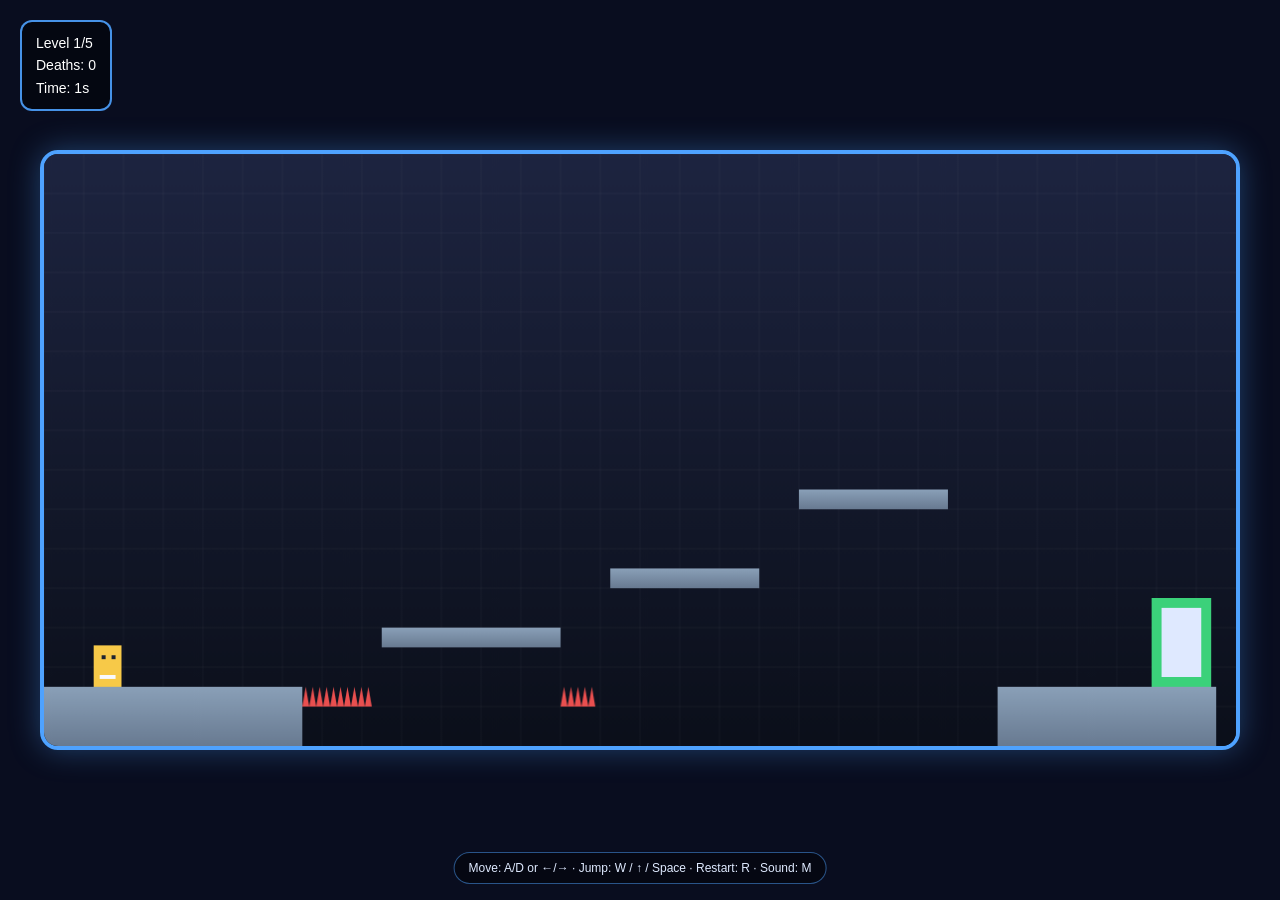
==== commit b856e0e7: "Fix the game logic by replacing the broken version with a stable Level Devil-style prototype that dr" ====
--- a/advanced-game.html
+++ b/advanced-game.html
@@ -8,555 +8,211 @@
     * { box-sizing: border-box; }
     html, body {
       margin: 0;
-      padding: 0;
       width: 100%;
       height: 100%;
       overflow: hidden;
-      background: #0a0e27;
+      background: #090d1f;
       color: white;
-      font-family: 'Arial', sans-serif;
-    }
-    .container {
-      width: 100vw;
-      height: 100vh;
-      display: flex;
-      flex-direction: column;
-      align-items: center;
-      justify-content: center;
-      gap: 16px;
-    }
-    .header {
+      font-family: Arial, sans-serif;
+    }
+    body {
+      display: grid;
+      place-items: center;
+    }
+    #game {
+      width: min(96vw, 1200px);
+      height: min(82vh, 600px);
+      display: block;
+      border: 4px solid #4ea2ff;
+      border-radius: 18px;
+      background: linear-gradient(#111a2a, #0b1223 45%, #070c18 100%);
+      box-shadow: 0 0 30px rgba(78, 162, 255, 0.35);
+    }
+    .hud {
       position: absolute;
-      top: 16px;
-      left: 16px;
+      top: 20px;
+      left: 20px;
+      background: rgba(0,0,0,0.45);
+      border: 2px solid rgba(78, 162, 255, 0.9);
+      border-radius: 12px;
+      padding: 10px 14px;
+      font-size: 14px;
       z-index: 10;
-      display: flex;
-      gap: 16px;
-      align-items: center;
-    }
-    .hud {
-      padding: 12px 20px;
-      background: rgba(0,0,0,0.5);
-      border: 2px solid #3b82f6;
-      border-radius: 999px;
-      font-weight: bold;
-      letter-spacing: 1px;
-      font-size: 14px;
-    }
-    .stats {
-      padding: 12px 16px;
-      background: rgba(0,0,0,0.5);
-      border: 1px solid rgba(255,255,255,0.2);
-      border-radius: 8px;
-      font-size: 13px;
       line-height: 1.6;
-    }
-    .stats div {
-      display: flex;
-      gap: 8px;
-    }
-    #game {
-      display: block;
-      background: linear-gradient(135deg, #1a1b3f 0%, #0f0f2e 50%, #0a0a1f 100%);
-      border: 4px solid #3b82f6;
-      border-radius: 16px;
-      box-shadow: 0 0 40px rgba(59, 130, 246, 0.3), 0 20px 60px rgba(0,0,0,0.7);
-      max-width: 95vw;
-      max-height: 85vh;
     }
     .help {
       position: absolute;
       bottom: 16px;
       left: 50%;
       transform: translateX(-50%);
+      background: rgba(0,0,0,0.4);
+      color: #dfeaff;
+      border: 1px solid rgba(78, 162, 255, 0.5);
+      border-radius: 999px;
+      padding: 8px 14px;
       font-size: 12px;
-      color: #bfdbfe;
-      opacity: 0.85;
-      background: rgba(0,0,0,0.4);
-      padding: 10px 16px;
-      border-radius: 999px;
-      border: 1px solid rgba(59, 130, 246, 0.3);
-      text-align: center;
-      z-index: 10;
-    }
-    .modal {
-      position: fixed;
-      top: 0;
-      left: 0;
-      width: 100%;
-      height: 100%;
-      background: rgba(0,0,0,0.85);
-      display: flex;
-      align-items: center;
-      justify-content: center;
-      z-index: 1000;
-      backdrop-filter: blur(4px);
-    }
-    .modal-content {
-      background: linear-gradient(135deg, #1a1b3f, #0f0f2e);
-      padding: 40px;
-      border-radius: 16px;
-      border: 2px solid #3b82f6;
-      text-align: center;
-      max-width: 500px;
-      box-shadow: 0 0 60px rgba(59, 130, 246, 0.4);
-    }
-    .modal h1 {
-      font-size: 48px;
-      margin: 0 0 20px 0;
-      color: #fbbf24;
-      text-shadow: 0 0 10px rgba(251, 191, 36, 0.5);
-    }
-    .modal h2 {
-      font-size: 28px;
-      margin: 0 0 16px 0;
-      color: #60a5fa;
-    }
-    .modal p {
-      font-size: 16px;
-      margin: 8px 0;
-      color: #d1d5db;
-      line-height: 1.6;
-    }
-    .modal button {
-      margin-top: 24px;
-      padding: 12px 32px;
-      font-size: 16px;
-      font-weight: bold;
-      background: linear-gradient(135deg, #3b82f6, #1e40af);
-      color: white;
-      border: none;
-      border-radius: 8px;
-      cursor: pointer;
-      transition: all 0.3s;
-    }
-    .modal button:hover {
-      transform: scale(1.05);
-      box-shadow: 0 0 20px rgba(59, 130, 246, 0.6);
-    }
-    .hidden { display: none; }
+      white-space: nowrap;
+    }
   </style>
 </head>
 <body>
-  <div class="container">
-    <div class="header">
-      <div class="hud" id="hud">Level 1/30</div>
-      <div class="stats">
-        <div>Deaths: <span id="deathCount">0</span></div>
-        <div>Time: <span id="timer">0s</span></div>
-      </div>
-    </div>
-    <canvas id="game" width="1200" height="600"></canvas>
-    <div class="help">Move: A/D or ←/→ · Jump: W / ↑ / Space · Restart: R · Sound: M</div>
-  </div>
-
-  <div class="modal hidden" id="startModal">
-    <div class="modal-content">
-      <h1>LEVEL DEVIL</h1>
-      <p>A deceptive platformer</p>
-      <p>Reach the exit... if you can find it.</p>
-      <button onclick="startGame()">START GAME</button>
-    </div>
-  </div>
-
-  <div class="modal hidden" id="winModal">
-    <div class="modal-content">
-      <h2 id="winTitle">Level Complete!</h2>
-      <p id="winMessage"></p>
-      <button onclick="nextLevel()">NEXT LEVEL</button>
-    </div>
-  </div>
-
-  <div class="modal hidden" id="gameOverModal">
-    <div class="modal-content">
-      <h2>GAME OVER</h2>
-      <p id="gameOverMessage"></p>
-      <button onclick="resetLevel()">RETRY</button>
-      <button onclick="startGame()">RESTART FROM LEVEL 1</button>
-    </div>
-  </div>
+  <div class="hud" id="hud"></div>
+  <canvas id="game" width="1200" height="600"></canvas>
+  <div class="help">Move: A/D or ←/→ · Jump: W / ↑ / Space · Restart: R · Sound: M</div>
 
   <script>
-    class SoundManager {
-      constructor() {
-        this.enabled = true;
-        this.audioContext = null;
-      }
-      init() {
-        if (!this.audioContext) {
-          this.audioContext = new (window.AudioContext || window.webkitAudioContext)();
-        }
-      }
-      play(type) {
-        if (!this.enabled || !this.audioContext) return;
-        const now = this.audioContext.currentTime;
-        const osc = this.audioContext.createOscillator();
-        const gain = this.audioContext.createGain();
-        osc.connect(gain);
-        gain.connect(this.audioContext.destination);
-
-        switch(type) {
-          case 'jump':
-            osc.frequency.setValueAtTime(620, now);
-            osc.frequency.exponentialRampToValueAtTime(200, now + 0.18);
-            gain.gain.setValueAtTime(0.08, now);
-            gain.gain.exponentialRampToValueAtTime(0.01, now + 0.18);
-            break;
-          case 'death':
-            osc.frequency.setValueAtTime(260, now);
-            osc.frequency.exponentialRampToValueAtTime(60, now + 0.35);
-            gain.gain.setValueAtTime(0.18, now);
-            gain.gain.exponentialRampToValueAtTime(0.01, now + 0.35);
-            break;
-          case 'levelup':
-            for (let i = 0; i < 4; i++) {
-              const o = this.audioContext.createOscillator();
-              const g = this.audioContext.createGain();
-              o.connect(g);
-              g.connect(this.audioContext.destination);
-              o.frequency.value = 420 + i * 180;
-              g.gain.setValueAtTime(0.08, now + i * 0.08);
-              g.gain.exponentialRampToValueAtTime(0.01, now + i * 0.08 + 0.14);
-              o.start(now + i * 0.08);
-              o.stop(now + i * 0.08 + 0.14);
-            }
-            return;
-          case 'trap':
-            osc.frequency.setValueAtTime(200, now);
-            osc.frequency.exponentialRampToValueAtTime(90, now + 0.2);
-            gain.gain.setValueAtTime(0.14, now);
-            gain.gain.exponentialRampToValueAtTime(0.01, now + 0.2);
-            break;
-          default:
-            osc.frequency.setValueAtTime(350, now);
-            gain.gain.setValueAtTime(0.05, now);
-            gain.gain.exponentialRampToValueAtTime(0.01, now + 0.08);
-        }
-        osc.start(now);
-        osc.stop(now + 0.25);
-      }
-      toggle() {
-        this.enabled = !this.enabled;
-        return this.enabled;
-      }
-    }
-
-    const soundManager = new SoundManager();
-    const canvas = document.getElementById("game");
-    const ctx = canvas.getContext("2d");
-    const hud = document.getElementById("hud");
-    const deathCount = document.getElementById("deathCount");
-    const timer = document.getElementById("timer");
-    const startModal = document.getElementById("startModal");
+    const canvas = document.getElementById('game');
+    const ctx = canvas.getContext('2d');
+    const hud = document.getElementById('hud');
 
     const keys = {};
-    window.addEventListener("keydown", (e) => {
-      const k = e.key.toLowerCase();
-      if (["arrowup","arrowdown","arrowleft","arrowright"," "].includes(k) || k === " ") {
-        e.preventDefault();
-      }
-      keys[k] = true;
-      if (k === "r") resetLevel();
-      if (k === "m") {
-        const enabled = soundManager.toggle();
-        console.log("Sound: " + (enabled ? "ON" : "OFF"));
-      }
-    });
-    window.addEventListener("keyup", (e) => {
-      keys[e.key.toLowerCase()] = false;
-    });
+    let currentLevel = 0;
+    let player = null;
+    let gameOver = false;
+    let totalDeaths = 0;
+    let levelDeaths = 0;
+    let levelStartTime = 0;
+    let gameStarted = false;
+    let audioCtx = null;
+
+    // Basic sound manager with no errors if browser blocks audio
+    function initAudio() {
+      if (!audioCtx && window.AudioContext) {
+        audioCtx = new AudioContext();
+      }
+    }
+
+    function playTone(freq, duration, type = 'sine', volume = 0.04) {
+      if (!audioCtx) return;
+      const osc = audioCtx.createOscillator();
+      const gain = audioCtx.createGain();
+      osc.type = type;
+      osc.frequency.value = freq;
+      gain.gain.value = volume;
+      osc.connect(gain);
+      gain.connect(audioCtx.destination);
+      osc.start();
+      osc.stop(audioCtx.currentTime + duration);
+    }
+
+    function playSound(name) {
+      if (!audioCtx) return;
+      if (name === 'jump') playTone(520, 0.12, 'square', 0.05);
+      if (name === 'death') playTone(180, 0.3, 'sawtooth', 0.08);
+      if (name === 'win') {
+        playTone(440, 0.12, 'triangle', 0.06);
+        setTimeout(() => playTone(660, 0.12, 'triangle', 0.06), 100);
+        setTimeout(() => playTone(880, 0.18, 'triangle', 0.06), 200);
+      }
+      if (name === 'trap') playTone(220, 0.18, 'sawtooth', 0.06);
+    }
 
     const levels = [
       {
-        name: "Simple Start",
-        start: { x: 30, y: 450 },
+        name: 'Level 1',
+        start: { x: 50, y: 460 },
         platforms: [
           { x: 0, y: 540, w: 260, h: 60 },
           { x: 340, y: 480, w: 180, h: 20 },
           { x: 570, y: 420, w: 150, h: 20 },
-          { x: 760, y: 350, w: 140, h: 20 },
-          { x: 930, y: 540, w: 270, h: 60 }
+          { x: 760, y: 340, w: 150, h: 20 },
+          { x: 960, y: 540, w: 220, h: 60 }
         ],
         spikes: [
           { x: 260, y: 540, w: 70, h: 20 },
-          { x: 520, y: 540, w: 40, h: 20 }
+          { x: 520, y: 540, w: 35, h: 20 }
         ],
         doors: [
-          { x: 1110, y: 460, w: 60, h: 90, fake: false }
-        ],
-        message: "Just reach the green door."
+          { x: 1115, y: 450, w: 60, h: 90, fake: false }
+        ],
+        message: 'Reach the green door.'
       },
       {
-        name: "First Trap",
-        start: { x: 30, y: 450 },
+        name: 'Level 2',
+        start: { x: 50, y: 460 },
+        platforms: [
+          { x: 0, y: 540, w: 260, h: 60 },
+          { x: 330, y: 480, w: 150, h: 20 },
+          { x: 560, y: 420, w: 130, h: 20 },
+          { x: 760, y: 500, w: 180, h: 20 },
+          { x: 1030, y: 540, w: 170, h: 60 }
+        ],
+        spikes: [
+          { x: 260, y: 540, w: 55, h: 20 },
+          { x: 510, y: 540, w: 30, h: 20 },
+          { x: 940, y: 540, w: 40, h: 20 }
+        ],
+        doors: [
+          { x: 1160, y: 450, w: 60, h: 90, fake: false },
+          { x: 800, y: 400, w: 60, h: 90, fake: true }
+        ],
+        message: 'The red door is a trap.'
+      },
+      {
+        name: 'Level 3',
+        start: { x: 50, y: 460 },
         platforms: [
           { x: 0, y: 540, w: 280, h: 60 },
           { x: 360, y: 480, w: 160, h: 20 },
-          { x: 580, y: 420, w: 140, h: 20 },
-          { x: 770, y: 500, w: 160, h: 20 },
-          { x: 970, y: 540, w: 230, h: 60 }
+          { x: 560, y: 420, w: 140, h: 20, disappearOnTouch: true },
+          { x: 760, y: 470, w: 180, h: 20 },
+          { x: 1020, y: 540, w: 180, h: 60 }
         ],
         spikes: [
           { x: 280, y: 540, w: 60, h: 20 },
           { x: 520, y: 540, w: 30, h: 20 },
-          { x: 720, y: 540, w: 30, h: 20 }
+          { x: 740, y: 540, w: 30, h: 20 }
         ],
         doors: [
-          { x: 1140, y: 460, w: 60, h: 90, fake: false },
-          { x: 800, y: 400, w: 60, h: 90, fake: true }
-        ],
-        message: "Red doors are traps."
+          { x: 1140, y: 450, w: 60, h: 90, fake: false }
+        ],
+        message: 'Some platforms vanish.'
       },
       {
-        name: "Disappearing Act",
-        start: { x: 30, y: 450 },
-        platforms: [
-          { x: 0, y: 540, w: 280, h: 60 },
-          { x: 360, y: 480, w: 160, h: 20 },
-          { x: 580, y: 420, w: 140, h: 20, disappearOnTouch: true },
-          { x: 770, y: 470, w: 180, h: 20 },
-          { x: 1000, y: 540, w: 200, h: 60 }
-        ],
-        spikes: [
-          { x: 280, y: 540, w: 60, h: 20 },
-          { x: 520, y: 540, w: 30, h: 20 },
-          { x: 750, y: 540, w: 30, h: 20 }
-        ],
-        doors: [
-          { x: 1140, y: 460, w: 60, h: 90, fake: false }
-        ],
-        message: "Some platforms disappear when you step on them."
-      },
-      {
-        name: "Double Fake",
-        start: { x: 30, y: 450 },
+        name: 'Level 4',
+        start: { x: 50, y: 460 },
         platforms: [
           { x: 0, y: 540, w: 300, h: 60 },
           { x: 380, y: 480, w: 160, h: 20 },
-          { x: 600, y: 420, w: 150, h: 20 },
-          { x: 800, y: 350, w: 120, h: 20 },
+          { x: 610, y: 420, w: 140, h: 20 },
+          { x: 820, y: 340, w: 150, h: 20 },
           { x: 1000, y: 540, w: 200, h: 60 }
         ],
         spikes: [
           { x: 300, y: 540, w: 60, h: 20 },
           { x: 540, y: 540, w: 35, h: 20 },
           { x: 750, y: 540, w: 35, h: 20 },
-          { x: 920, y: 540, w: 35, h: 20 }
+          { x: 970, y: 540, w: 35, h: 20 }
         ],
         doors: [
-          { x: 1150, y: 460, w: 60, h: 90, fake: false },
-          { x: 820, y: 250, w: 60, h: 90, fake: true },
-          { x: 600, y: 310, w: 60, h: 90, fake: true }
-        ],
-        message: "Two fake exits. Only one is real."
+          { x: 1160, y: 450, w: 60, h: 90, fake: false },
+          { x: 680, y: 300, w: 60, h: 90, fake: true },
+          { x: 850, y: 250, w: 60, h: 90, fake: true }
+        ],
+        message: 'Two fake exits. One real.'
       },
       {
-        name: "Reverse Controls",
-        start: { x: 30, y: 450 },
+        name: 'Level 5',
+        start: { x: 50, y: 460 },
         platforms: [
-          { x: 0, y: 540, w: 280, h: 60 },
-          { x: 360, y: 480, w: 160, h: 20 },
-          { x: 580, y: 420, w: 140, h: 20 },
-          { x: 800, y: 360, w: 160, h: 20 },
-          { x: 1000, y: 540, w: 200, h: 60 }
+          { x: 0, y: 540, w: 260, h: 60 },
+          { x: 350, y: 480, w: 170, h: 20 },
+          { x: 600, y: 420, w: 130, h: 20 },
+          { x: 820, y: 360, w: 150, h: 20 },
+          { x: 1030, y: 540, w: 170, h: 60 }
         ],
         spikes: [
-          { x: 280, y: 540, w: 60, h: 20 },
+          { x: 260, y: 540, w: 60, h: 20 },
           { x: 520, y: 540, w: 30, h: 20 },
-          { x: 720, y: 540, w: 40, h: 20 },
-          { x: 960, y: 540, w: 30, h: 20 }
+          { x: 730, y: 540, w: 30, h: 20 },
+          { x: 970, y: 540, w: 30, h: 20 }
         ],
         doors: [
-          { x: 1150, y: 460, w: 60, h: 90, fake: false }
-        ],
-        message: "Your controls will flip. Be ready.",
-        controlFlip: { triggerX: 700, duration: 120 }
-      },
-      {
-        name: "Spike Maze",
-        start: { x: 30, y: 450 },
-        platforms: [
-          { x: 0, y: 540, w: 300, h: 60 },
-          { x: 380, y: 480, w: 160, h: 20 },
-          { x: 580, y: 420, w: 160, h: 20 },
-          { x: 800, y: 360, w: 160, h: 20 },
-          { x: 1020, y: 540, w: 180, h: 60 }
-        ],
-        spikes: [
-          { x: 300, y: 540, w: 65, h: 20 },
-          { x: 540, y: 540, w: 30, h: 20 },
-          { x: 740, y: 540, w: 50, h: 20 },
-          { x: 960, y: 540, w: 50, h: 20 }
-        ],
-        doors: [
-          { x: 1150, y: 460, w: 60, h: 90, fake: false }
-        ],
-        message: "Navigate through the spikes."
-      },
-      {
-        name: "Hidden Exit",
-        start: { x: 30, y: 450 },
-        platforms: [
-          { x: 0, y: 540, w: 280, h: 60 },
-          { x: 360, y: 480, w: 160, h: 20 },
-          { x: 580, y: 420, w: 140, h: 20 },
-          { x: 780, y: 500, w: 150, h: 20 },
-          { x: 1000, y: 540, w: 200, h: 60 }
-        ],
-        spikes: [
-          { x: 280, y: 540, w: 60, h: 20 },
-          { x: 520, y: 540, w: 30, h: 20 },
-          { x: 720, y: 540, w: 40, h: 20 },
-          { x: 950, y: 540, w: 40, h: 20 }
-        ],
-        doors: [
-          { x: 1140, y: 460, w: 60, h: 90, fake: false },
-          { x: 360, y: 380, w: 60, h: 90, fake: true },
-          { x: 600, y: 320, w: 60, h: 90, fake: true }
-        ],
-        message: "Multiple doors. Find the real one."
-      },
-      {
-        name: "Moving Hazard",
-        start: { x: 30, y: 450 },
-        platforms: [
-          { x: 0, y: 540, w: 300, h: 60 },
-          { x: 380, y: 480, w: 160, h: 20 },
-          { x: 600, y: 420, w: 140, h: 20 },
-          { x: 800, y: 360, w: 140, h: 20 },
-          { x: 1000, y: 540, w: 200, h: 60 }
-        ],
-        spikes: [
-          { x: 300, y: 540, w: 65, h: 20 },
-          { x: 540, y: 540, w: 35, h: 20 },
-          { x: 740, y: 540, w: 35, h: 20 },
-          { x: 960, y: 540, w: 30, h: 20 }
-        ],
-        saws: [
-          { x: 400, y: 300, r: 25, direction: 1, speed: 2 }
-        ],
-        doors: [
-          { x: 1140, y: 460, w: 60, h: 90, fake: false }
-        ],
-        message: "Watch out for the saw."
-      },
-      {
-        name: "The Deceiver",
-        start: { x: 30, y: 450 },
-        platforms: [
-          { x: 0, y: 540, w: 300, h: 60 },
-          { x: 380, y: 470, w: 150, h: 20 },
-          { x: 570, y: 410, w: 140, h: 20, disappearOnTouch: true },
-          { x: 760, y: 470, w: 160, h: 20 },
-          { x: 990, y: 540, w: 210, h: 60 }
-        ],
-        spikes: [
-          { x: 300, y: 540, w: 65, h: 20 },
-          { x: 530, y: 540, w: 30, h: 20 },
-          { x: 710, y: 540, w: 40, h: 20 },
-          { x: 950, y: 540, w: 35, h: 20 }
-        ],
-        doors: [
-          { x: 1160, y: 460, w: 60, h: 90, fake: false },
-          { x: 390, y: 370, w: 60, h: 90, fake: true }
-        ],
-        message: "Trust nothing.",
-        controlFlip: { triggerX: 650, duration: 100 }
-      },
-      {
-        name: "Final Challenge",
-        start: { x: 30, y: 450 },
-        platforms: [
-          { x: 0, y: 540, w: 300, h: 60 },
-          { x: 380, y: 480, w: 140, h: 20 },
-          { x: 560, y: 420, w: 130, h: 20, disappearOnTouch: true },
-          { x: 740, y: 360, w: 150, h: 20 },
-          { x: 950, y: 470, w: 160, h: 20, disappearOnTouch: true },
-          { x: 1050, y: 540, w: 150, h: 60 }
-        ],
-        spikes: [
-          { x: 300, y: 540, w: 65, h: 20 },
-          { x: 520, y: 540, w: 30, h: 20 },
-          { x: 690, y: 540, w: 40, h: 20 },
-          { x: 890, y: 540, w: 50, h: 20 }
-        ],
-        saws: [
-          { x: 650, y: 280, r: 20, direction: 1, speed: 2.5 }
-        ],
-        doors: [
-          { x: 1165, y: 460, w: 60, h: 90, fake: false },
-          { x: 760, y: 260, w: 60, h: 90, fake: true }
-        ],
-        message: "Almost there. Don't give up.",
-        controlFlip: { triggerX: 700, duration: 150 }
-      },
-      ...Array.from({ length: 20 }, (_, i) => ({
-        name: `Level ${11 + i}`,
-        start: { x: 30, y: 450 },
-        platforms: generateRandomLevel(i + 11),
-        spikes: generateRandomSpikes(i + 11),
-        saws: i % 3 === 0 ? [{ x: 400 + i * 30, y: 250 + i * 10, r: 20, direction: 1, speed: 2 + i * 0.1 }] : [],
-        doors: [
-          { x: 1140, y: 460, w: 60, h: 90, fake: false },
-          ...generateFakeDoors(i + 11)
-        ],
-        message: ["Keep going!", "You got this!", "Almost there!", "Don't stop!", "One more push!"][i % 5],
-        controlFlip: i % 4 === 0 ? { triggerX: 600 + i * 20, duration: 120 + i * 5 } : undefined
-      }))
+          { x: 1160, y: 450, w: 60, h: 90, fake: false }
+        ],
+        message: 'Your controls flip later.'
+      }
     ];
-
-    function generateRandomLevel(seed) {
-      const platforms = [
-        { x: 0, y: 540, w: 300 + seed * 2, h: 60 }
-      ];
-      for (let i = 0; i < 4 + seed % 3; i++) {
-        platforms.push({
-          x: 350 + i * 200 + seed * 5,
-          y: 480 - i * 50 - (seed % 10) * 3,
-          w: 140 + (seed % 20),
-          h: 20,
-          disappearOnTouch: seed % (i + 2) === 0
-        });
-      }
-      platforms.push({ x: 1000, y: 540, w: 200, h: 60 });
-      return platforms;
-    }
-
-    function generateRandomSpikes(seed) {
-      const spikes = [];
-      for (let i = 0; i < 4 + seed % 3; i++) {
-        spikes.push({
-          x: 280 + i * 240 + seed * 3,
-          y: 540,
-          w: 30 + (seed % 40),
-          h: 20
-        });
-      }
-      return spikes;
-    }
-
-    function generateFakeDoors(seed) {
-      const count = 1 + seed % 3;
-      const doors = [];
-      for (let i = 0; i < count; i++) {
-        doors.push({
-          x: 400 + i * 300 + seed * 10,
-          y: 300 - i * 80,
-          w: 60,
-          h: 90,
-          fake: true
-        });
-      }
-      return doors;
-    }
-
-    let currentLevel = 0;
-    let player = null;
-    let gameOver = false;
-    let levelStartTime = 0;
-    let totalDeaths = 0;
-    let levelDeaths = 0;
-    let gameStarted = false;
 
     function createPlayer(x, y) {
       return {
@@ -565,9 +221,9 @@
         h: 42,
         vx: 0,
         vy: 0,
-        speed: 5,
-        jumpForce: 14.5,
-        gravity: 0.75,
+        speed: 4.8,
+        jumpForce: 14,
+        gravity: 0.72,
         onGround: false,
         dir: 1,
         flipped: false,
@@ -576,32 +232,21 @@
       };
     }
 
-    function startGame() {
-      soundManager.init();
-      gameStarted = true;
-      totalDeaths = 0;
-      deathCount.textContent = totalDeaths;
-      loadLevel(0);
-      startModal.classList.add('hidden');
-    }
-
     function loadLevel(index) {
-      currentLevel = Math.min(index, levels.length - 1);
+      currentLevel = index;
       const level = levels[currentLevel];
       player = createPlayer(level.start.x, level.start.y);
       gameOver = false;
       levelDeaths = 0;
       levelStartTime = Date.now();
-      hud.textContent = `Level ${currentLevel + 1}/${levels.length}`;
-      for (const p of level.platforms) p.triggered = false;
+      hud.innerHTML = `Level ${currentLevel + 1}/${levels.length}<br>Deaths: ${totalDeaths}<br>Time: 0s`;
+      level.platforms.forEach(p => p.triggered = false);
     }
 
     function resetLevel() {
       if (!gameStarted) return;
-      soundManager.play('death');
-      levelDeaths++;
-      totalDeaths++;
-      deathCount.textContent = totalDeaths;
+      totalDeaths += 1;
+      playSound('death');
       loadLevel(currentLevel);
     }
 
@@ -613,71 +258,44 @@
     }
 
     function getActivePlatforms() {
-      const level = levels[currentLevel];
-      return level.platforms.filter(p => !(p.disappearOnTouch && p.triggered));
+      return levels[currentLevel].platforms.filter(p => !(p.disappearOnTouch && p.triggered));
     }
 
     function hitSpike() {
-      const level = levels[currentLevel];
-      for (const spike of level.spikes) {
+      for (const spike of levels[currentLevel].spikes) {
         if (rectsIntersect(player, spike)) return true;
       }
       return false;
     }
 
-    function hitSaw() {
-      const level = levels[currentLevel];
-      if (!level.saws) return false;
-      for (const saw of level.saws) {
-        const dx = (player.x + player.w / 2) - saw.x;
-        const dy = (player.y + player.h / 2) - saw.y;
-        const dist = Math.sqrt(dx * dx + dy * dy);
-        if (dist < saw.r + 15) return true;
-      }
-      return false;
-    }
-
-    function checkDoor() {
-      const level = levels[currentLevel];
-      for (const door of level.doors) {
+    function hitDoor() {
+      for (const door of levels[currentLevel].doors) {
         if (door.fake && rectsIntersect(player, door)) return 'fake';
         if (!door.fake && rectsIntersect(player, door)) return 'goal';
       }
       return null;
     }
 
-    function nextLevel() {
-      soundManager.play('levelup');
+    function winLevel() {
+      playSound('win');
       if (currentLevel < levels.length - 1) {
-        document.getElementById('winModal').classList.remove('hidden');
-        document.getElementById('winTitle').textContent = `Level ${currentLevel + 1} Complete!`;
-        document.getElementById('winMessage').textContent = `Deaths: ${levelDeaths} | Time: ${Math.floor((Date.now() - levelStartTime) / 1000)}s`;
+        currentLevel += 1;
+        loadLevel(currentLevel);
       } else {
-        document.getElementById('winModal').classList.remove('hidden');
-        document.getElementById('winTitle').textContent = 'YOU ESCAPED THE DEVIL!';
-        document.getElementById('winMessage').textContent = `Total Deaths: ${totalDeaths} | Final Time: ${Math.floor((Date.now() - levelStartTime) / 1000)}s`;
-      }
-    }
-
-    function goToNextLevel() {
-      document.getElementById('winModal').classList.add('hidden');
-      loadLevel(currentLevel + 1);
-    }
-
-    function die() {
-      if (gameOver || !gameStarted) return;
-      gameOver = true;
-      soundManager.play('death');
-      setTimeout(resetLevel, 300);
+        alert('You escaped the devil!');
+        currentLevel = 0;
+        loadLevel(currentLevel);
+      }
     }
 
     function update() {
-      if (gameOver || !gameStarted || !player) return;
+      if (!gameStarted || !player || gameOver) return;
+
       const level = levels[currentLevel];
 
       let moveX = 0;
-      if (keys.d || keys.arrowright) moveX += 1;
-      if (keys.a || keys.arrowleft) moveX -= 1;
+      if (keys['d'] || keys['arrowright']) moveX += 1;
+      if (keys['a'] || keys['arrowleft']) moveX -= 1;
 
       if (player.flipped) moveX *= -1;
 
@@ -688,10 +306,10 @@
         player.vx = 0;
       }
 
-      if ((keys.w || keys.arrowup || keys[' ']) && player.onGround) {
+      if ((keys['w'] || keys['arrowup'] || keys[' ']) && player.onGround) {
         player.vy = -player.jumpForce;
         player.onGround = false;
-        soundManager.play('jump');
+        playSound('jump');
       }
 
       if (player.flipTimer > 0) {
@@ -700,194 +318,152 @@
         player.flipped = false;
       }
 
-      if (level.controlFlip && player.x > level.controlFlip.triggerX && !player.flipped) {
+      if (level.name === 'Level 5' && player.x > 700 && !player.flipped) {
         player.flipped = true;
-        player.flipTimer = level.controlFlip.duration;
-        soundManager.play('trap');
+        player.flipTimer = 120;
+        playSound('trap');
       }
 
       player.vy += player.gravity;
       player.x += player.vx;
 
-      for (const p of getActivePlatforms()) {
-        if (rectsIntersect(player, p)) {
-          if (player.vx > 0) player.x = p.x - player.w;
-          if (player.vx < 0) player.x = p.x + p.w;
+      for (const platform of getActivePlatforms()) {
+        if (rectsIntersect(player, platform)) {
+          if (player.vx > 0) player.x = platform.x - player.w;
+          if (player.vx < 0) player.x = platform.x + platform.w;
         }
       }
 
       player.y += player.vy;
       player.onGround = false;
 
-      for (const p of getActivePlatforms()) {
-        if (rectsIntersect(player, p)) {
+      for (const platform of getActivePlatforms()) {
+        if (rectsIntersect(player, platform)) {
           if (player.vy > 0) {
-            player.y = p.y - player.h;
+            player.y = platform.y - player.h;
             player.vy = 0;
             player.onGround = true;
           } else if (player.vy < 0) {
-            player.y = p.y + p.h;
+            player.y = platform.y + platform.h;
             player.vy = 0;
           }
 
-          if (p.disappearOnTouch && !p.triggered) {
-            p.triggered = true;
+          if (platform.disappearOnTouch && !platform.triggered) {
+            platform.triggered = true;
           }
         }
       }
 
-      if (player.y > canvas.height + 100) die();
+      if (player.y > canvas.height + 80) {
+        resetLevel();
+        return;
+      }
+
       if (player.x < 0) player.x = 0;
       if (player.x + player.w > 1600) player.x = 1600 - player.w;
 
-      if (hitSpike()) die();
-      if (hitSaw()) die();
-
-      const doorState = checkDoor();
+      if (hitSpike()) {
+        resetLevel();
+        return;
+      }
+
+      const doorState = hitDoor();
       if (doorState === 'fake') {
-        soundManager.play('trap');
-        die();
-      }
-      if (doorState === 'goal') nextLevel();
+        playSound('trap');
+        resetLevel();
+        return;
+      }
+      if (doorState === 'goal') {
+        winLevel();
+        return;
+      }
 
       const elapsed = Math.floor((Date.now() - levelStartTime) / 1000);
-      timer.textContent = elapsed + 's';
+      hud.innerHTML = `Level ${currentLevel + 1}/${levels.length}<br>Deaths: ${totalDeaths}<br>Time: ${elapsed}s`;
     }
 
     function drawBackground() {
       ctx.clearRect(0, 0, canvas.width, canvas.height);
-      const grad = ctx.createLinearGradient(0, 0, 0, canvas.height);
-      grad.addColorStop(0, '#1a1b3f');
-      grad.addColorStop(0.5, '#0f0f2e');
-      grad.addColorStop(1, '#0a0a1f');
-      ctx.fillStyle = grad;
+      const g = ctx.createLinearGradient(0, 0, 0, canvas.height);
+      g.addColorStop(0, '#1d2440');
+      g.addColorStop(1, '#0b0f1a');
+      ctx.fillStyle = g;
       ctx.fillRect(0, 0, canvas.width, canvas.height);
 
-      ctx.fillStyle = 'rgba(255,255,255,0.03)';
+      ctx.strokeStyle = 'rgba(255,255,255,0.04)';
       for (let x = 0; x < canvas.width; x += 40) {
-        ctx.fillRect(x, 0, 1, canvas.height);
+        ctx.beginPath();
+        ctx.moveTo(x, 0);
+        ctx.lineTo(x, canvas.height);
+        ctx.stroke();
       }
       for (let y = 0; y < canvas.height; y += 40) {
-        ctx.fillRect(0, y, canvas.width, 1);
+        ctx.beginPath();
+        ctx.moveTo(0, y);
+        ctx.lineTo(canvas.width, y);
+        ctx.stroke();
       }
     }
 
     function drawPlatforms() {
-      const level = levels[currentLevel];
-      for (const p of getActivePlatforms()) {
-        const gradient = ctx.createLinearGradient(p.x, p.y, p.x, p.y + p.h);
-        gradient.addColorStop(0, '#64748b');
-        gradient.addColorStop(1, '#475569');
-        ctx.fillStyle = gradient;
-        ctx.fillRect(p.x, p.y, p.w, p.h);
-        ctx.fillStyle = '#94a3b8';
-        ctx.fillRect(p.x + 3, p.y + 3, p.w - 6, p.h - 6);
-      }
-
-      for (const d of level.doors) {
-        const gradient = ctx.createLinearGradient(d.x, d.y, d.x, d.y + d.h);
-        gradient.addColorStop(0, d.fake ? '#dc2626' : '#16a34a');
-        gradient.addColorStop(1, d.fake ? '#7f1d1d' : '#15803d');
-        ctx.fillStyle = gradient;
-        ctx.fillRect(d.x, d.y, d.w, d.h);
-        ctx.fillStyle = '#e2e8f0';
-        ctx.fillRect(d.x + 8, d.y + 8, d.w - 16, d.h - 16);
+      for (const platform of getActivePlatforms()) {
+        const grad = ctx.createLinearGradient(platform.x, platform.y, platform.x, platform.y + platform.h);
+        grad.addColorStop(0, '#8aa0b8');
+        grad.addColorStop(1, '#687a91');
+        ctx.fillStyle = grad;
+        ctx.fillRect(platform.x, platform.y, platform.w, platform.h);
+      }
+
+      for (const door of levels[currentLevel].doors) {
+        ctx.fillStyle = door.fake ? '#e05252' : '#3bd17a';
+        ctx.fillRect(door.x, door.y, door.w, door.h);
+        ctx.fillStyle = '#dfe9ff';
+        ctx.fillRect(door.x + 10, door.y + 10, door.w - 20, door.h - 20);
       }
     }
 
     function drawSpikes() {
-      const level = levels[currentLevel];
-      for (const s of level.spikes) {
-        ctx.fillStyle = '#ef4444';
-        const count = Math.max(3, Math.floor(s.w / 6));
-        const step = s.w / count;
+      for (const spike of levels[currentLevel].spikes) {
+        ctx.fillStyle = '#e94f4f';
+        const count = Math.max(3, Math.floor(spike.w / 7));
+        const step = spike.w / count;
         for (let i = 0; i < count; i++) {
-          const x = s.x + i * step;
+          const x = spike.x + i * step;
           ctx.beginPath();
-          ctx.moveTo(x, s.y + s.h);
-          ctx.lineTo(x + step / 2, s.y);
-          ctx.lineTo(x + step, s.y + s.h);
+          ctx.moveTo(x, spike.y + spike.h);
+          ctx.lineTo(x + step / 2, spike.y);
+          ctx.lineTo(x + step, spike.y + spike.h);
           ctx.closePath();
           ctx.fill();
         }
       }
     }
 
-    function drawSaws() {
-      const level = levels[currentLevel];
-      if (!level.saws) return;
-      for (const saw of level.saws) {
-        saw.x += saw.speed * saw.direction;
-        if (saw.x < 200) saw.direction = 1;
-        if (saw.x > canvas.width - 200) saw.direction = -1;
-
-        ctx.save();
-        ctx.translate(saw.x, saw.y);
-        ctx.rotate((Date.now() / 20) % (Math.PI * 2));
-
-        ctx.fillStyle = '#64748b';
-        ctx.beginPath();
-        ctx.arc(0, 0, saw.r, 0, Math.PI * 2);
-        ctx.fill();
-
-        ctx.fillStyle = '#ef4444';
-        for (let i = 0; i < 8; i++) {
-          const angle = (i / 8) * Math.PI * 2;
-          const x1 = Math.cos(angle) * (saw.r - 5);
-          const y1 = Math.sin(angle) * (saw.r - 5);
-          const x2 = Math.cos(angle + 0.3) * saw.r;
-          const y2 = Math.sin(angle + 0.3) * saw.r;
-          ctx.beginPath();
-          ctx.moveTo(x1, y1);
-          ctx.lineTo(x2, y2);
-          ctx.lineWidth = 2;
-          ctx.stroke();
-        }
-
-        ctx.restore();
-      }
-    }
-
     function drawPlayer() {
       if (!player) return;
 
       ctx.save();
       ctx.translate(player.x, player.y);
 
-      ctx.fillStyle = player.flipped ? '#f87171' : '#facc15';
+      ctx.fillStyle = player.flipped ? '#ff7d7d' : '#f7c948';
       ctx.fillRect(0, 0, player.w, player.h);
 
-      ctx.fillStyle = '#1f2937';
-      ctx.fillRect(player.dir > 0 ? 7 : 14, 8, 4, 4);
-      ctx.fillRect(player.dir > 0 ? 17 : 5, 8, 4, 4);
-
-      ctx.fillStyle = '#f8fafc';
-      ctx.fillRect(4, 30, player.w - 8, 5);
-
+      ctx.fillStyle = '#1d2430';
+      const leftEyeX = player.dir > 0 ? 8 : 15;
+      const rightEyeX = player.dir > 0 ? 18 : 5;
+      ctx.fillRect(leftEyeX, 10, 4, 4);
+      ctx.fillRect(rightEyeX, 10, 4, 4);
+
+      ctx.fillStyle = '#f8f9ff';
+      ctx.fillRect(6, 30, player.w - 12, 4);
       ctx.restore();
-
-      if (player.flipTimer > 0) {
-        ctx.fillStyle = 'rgba(248, 113, 113, 0.25)';
-        ctx.fillRect(player.x - 6, player.y - 6, player.w + 12, player.h + 12);
-      }
-    }
-
-    function drawMessage() {
-      const level = levels[currentLevel];
-      ctx.fillStyle = 'rgba(0,0,0,0.4)';
-      ctx.fillRect(16, 16, 450, 35);
-      ctx.fillStyle = '#fef3c7';
-      ctx.font = 'bold 16px Arial';
-      ctx.fillText(level.message, 28, 42);
     }
 
     function draw() {
       drawBackground();
       drawPlatforms();
       drawSpikes();
-      drawSaws();
       drawPlayer();
-      drawMessage();
     }
 
     function loop() {
@@ -896,12 +472,35 @@
       requestAnimationFrame(loop);
     }
 
-    window.startGame = startGame;
-    window.nextLevel = goToNextLevel;
-    window.resetLevel = resetLevel;
+    window.addEventListener('keydown', (event) => {
+      const key = event.key.toLowerCase();
+      if (['arrowup','arrowdown','arrowleft','arrowright',' '].includes(key) || key === ' ') {
+        event.preventDefault();
+      }
+      keys[key] = true;
+      if (key === 'r') resetLevel();
+      if (key === 'm') {
+        initAudio();
+        if (audioCtx) {
+          audioCtx.resume();
+        }
+      }
+    });
+
+    window.addEventListener('keyup', (event) => {
+      keys[event.key.toLowerCase()] = false;
+    });
+
+    function startGame() {
+      initAudio();
+      gameStarted = true;
+      totalDeaths = 0;
+      currentLevel = 0;
+      loadLevel(0);
+    }
 
     startGame();
-    loop();
+    requestAnimationFrame(loop);
   </script>
 </body>
 </html>
